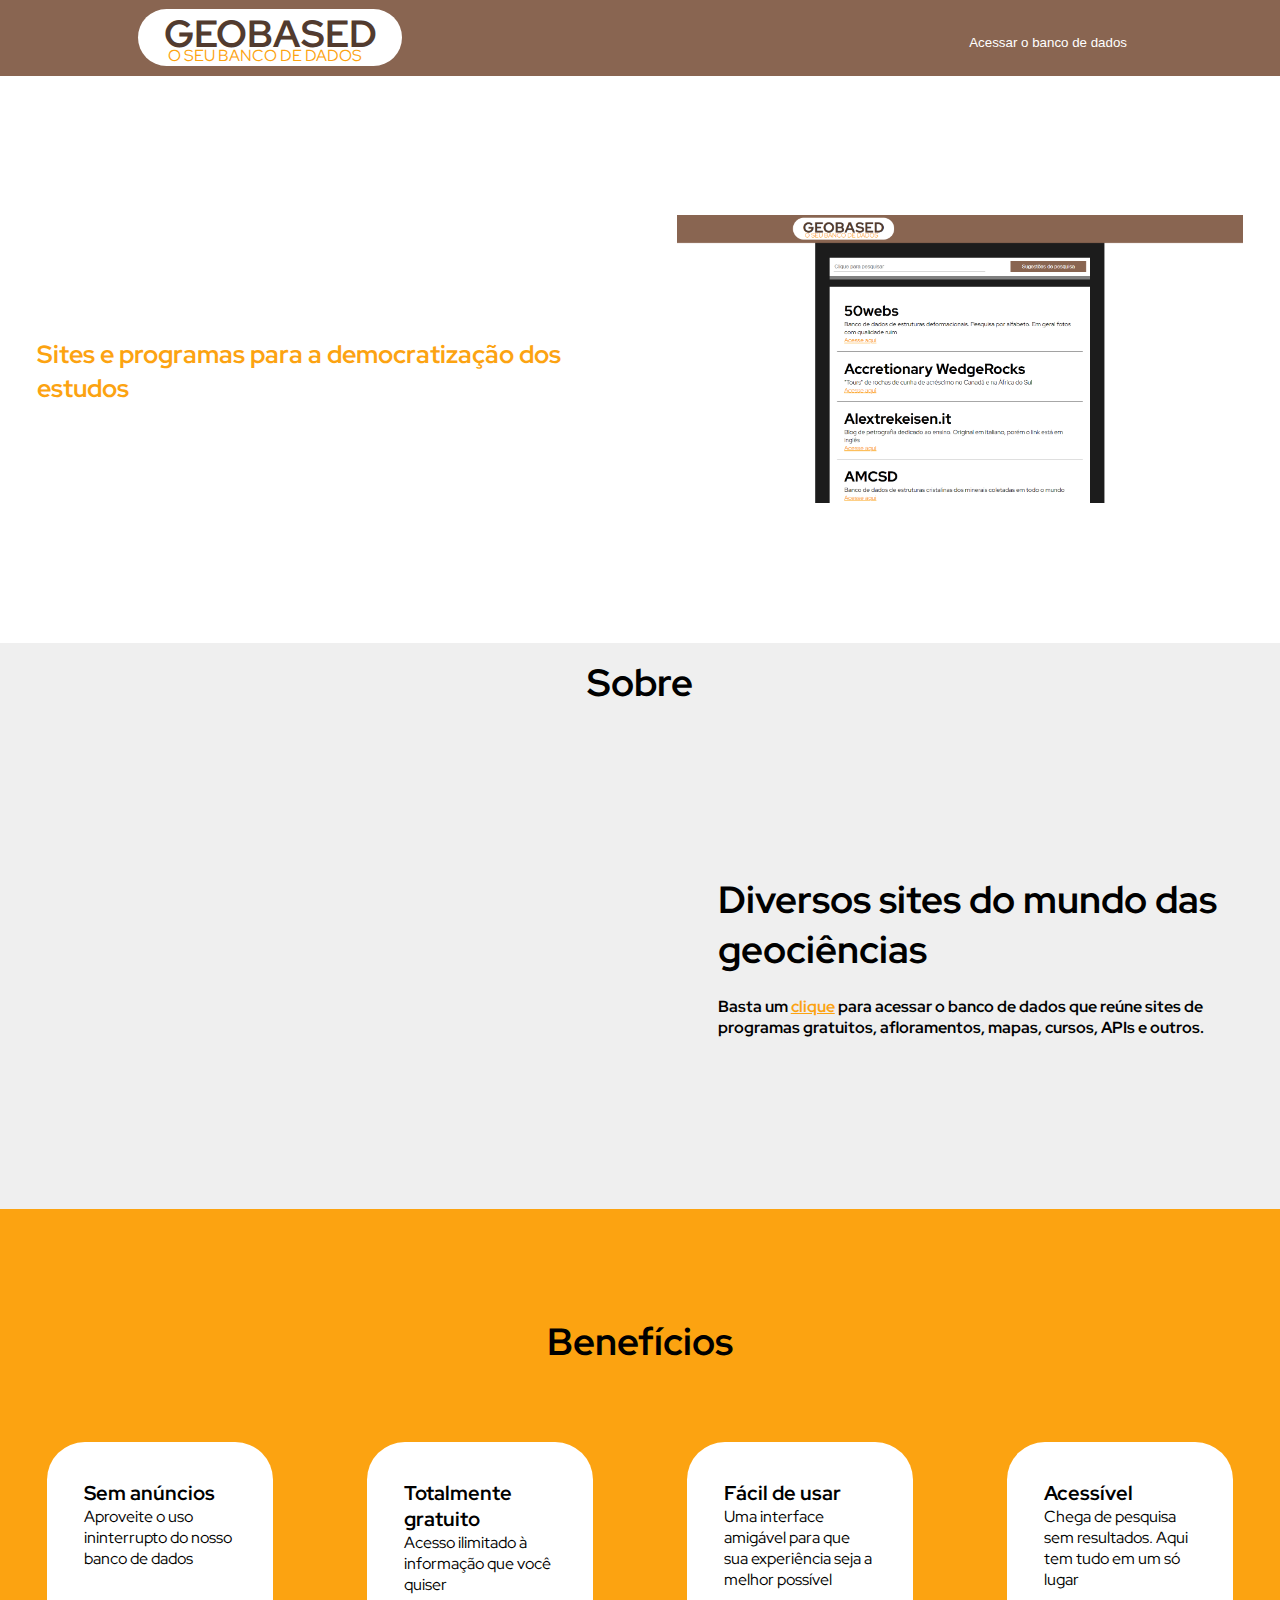
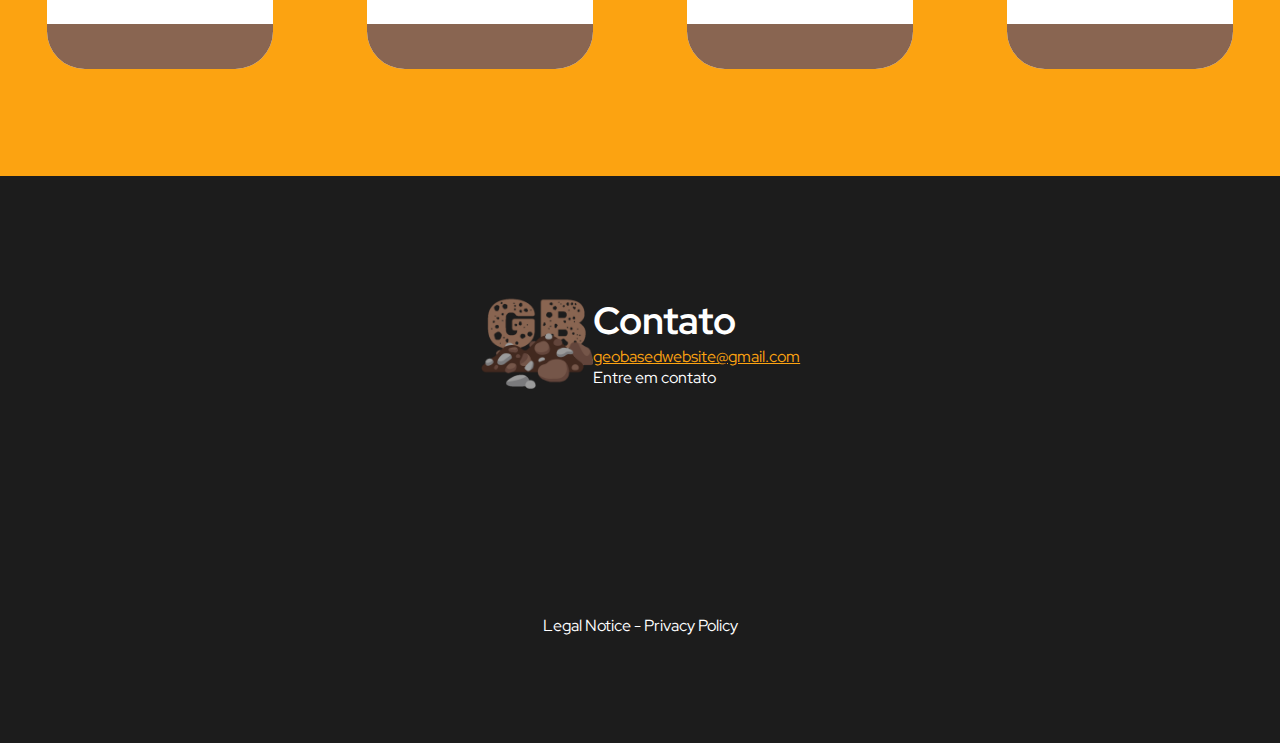
==== index.html @ d52c7a06 "Add files via upload" ====
<!DOCTYPE html>
<html lang="en">
<head>
    <meta charset="UTF-8">
    <meta name="viewport" content="width=device-width, initial-scale=1.0">
    <title>O seu banco de dados</title>

    <link rel="apple-touch-icon" sizes="180x180" href="03. Resources\01. Graphics\01. Non stock (eu criei)\apple-touch-icon.png">
    <link rel="icon" type="image/png" sizes="32x32" href="03. Resources\01. Graphics\01. Non stock (eu criei)\favicon-32x32.png">
    <link rel="icon" type="image/png" sizes="16x16" href="03. Resources\01. Graphics\01. Non stock (eu criei)\favicon-16x16.png">
    <link rel="manifest" href="/site.webmanifest">
    <!--    Arquivos CSS    -->
    <link rel="stylesheet" type="text/css" href="00. Website\assets\css\index.css">

    <!--    Arquivos Javascript     -->
    <!-- <script src=".../Website\assets\scripts\nomeDoScript"></script> -->
</head>
<body>






    <header id="main-header">
        <a href="index.html" id="logo-a">
            <section class="logo-section">
                <h1>GEOBASED</h1>
                <p>O SEU BANCO DE DADOS</p>
            </section>
        </a>
        <nav></nav>
        <a href="05. Content\02 - database\db.html"><button class="btn" id="header-btn">Acessar o banco de dados</button></a>
    </header>


    <div class="bg-img"></div>

    <section id="sections">
        <section class="section" id="hero-section">
            <div>
                <h1>FÁCIL ACESSO AO CONHECIMENTO GEOLÓGICO</h1>
                <h2>Sites e  programas para a democratização dos estudos</h2>
                <a href="#about-section"><button class="btn">Saiba mais</button></a>
            </div>
            <img class="section-img" src="03. Resources\02. Photos\01. Non stock\Screenshot do db.png" alt="Imagem do site">
        </section>





    
        <section class="section" id="about-section">
            <h2>Sobre</h2>
            <section>
                <img class="section-img" src="https://pub.mdpi-res.com/water/water-12-00041/article_deploy/html/images/water-12-00041-g004.png?1579605332" alt="">
                <section>
                    <h1>Diversos sites do mundo das geociências</h1>
                    <h4>Basta um <a href="..\05. Content\02 - database\db.html">clique</a> para acessar o banco de dados que reúne sites de programas gratuitos, afloramentos, mapas, cursos, APIs e outros.</h4>
                </section>    
            </section>
        </section>






        <section class="section" id="benefits-section">
            <h2>Benefícios</h2>
            <div class="cards">
                <article class="card">
                    <header>Sem anúncios</header>
                    <div class="content">
                        <p>Aproveite o uso ininterrupto do nosso banco de dados</p>
                    </div>
                </article>
                <article class="card">
                    <header>Totalmente gratuito</header>
                    <div class="content">
                        <p>Acesso ilimitado à informação que você quiser</p>
                    </div>
                </article>
                <article class="card">
                    <header>Fácil de usar</header>
                    <div class="content">
                        <p>Uma interface amigável para que sua experiência seja a melhor possível</p>
                    </div>
                </article>
                <article class="card">
                    <header>Acessível</header>
                    <div class="content">
                        <p>Chega de pesquisa sem resultados. Aqui tem tudo em um só lugar</p>
                    </div>
                </article>
            </div>
        </section>
    </section>
    <footer class="section">
        <section class="ftsection">
            <section>
                <img class="logo" src="02. Identity\02. Logos\GB-logo.png" alt="logo">
            </section>
            <section>
                <h2>Contato</h2>
                <p><a href="mailto:geobasedwebsite@gmail.com?subject=Tenho uma sugestão">geobasedwebsite@gmail.com</a></p>
                <p>Entre em contato</p>
            </section>
        </section>
        <section class="ftsection">
            <p>Legal Notice - Privacy Policy</p>
        </section>
    </footer>
</body>
</html>
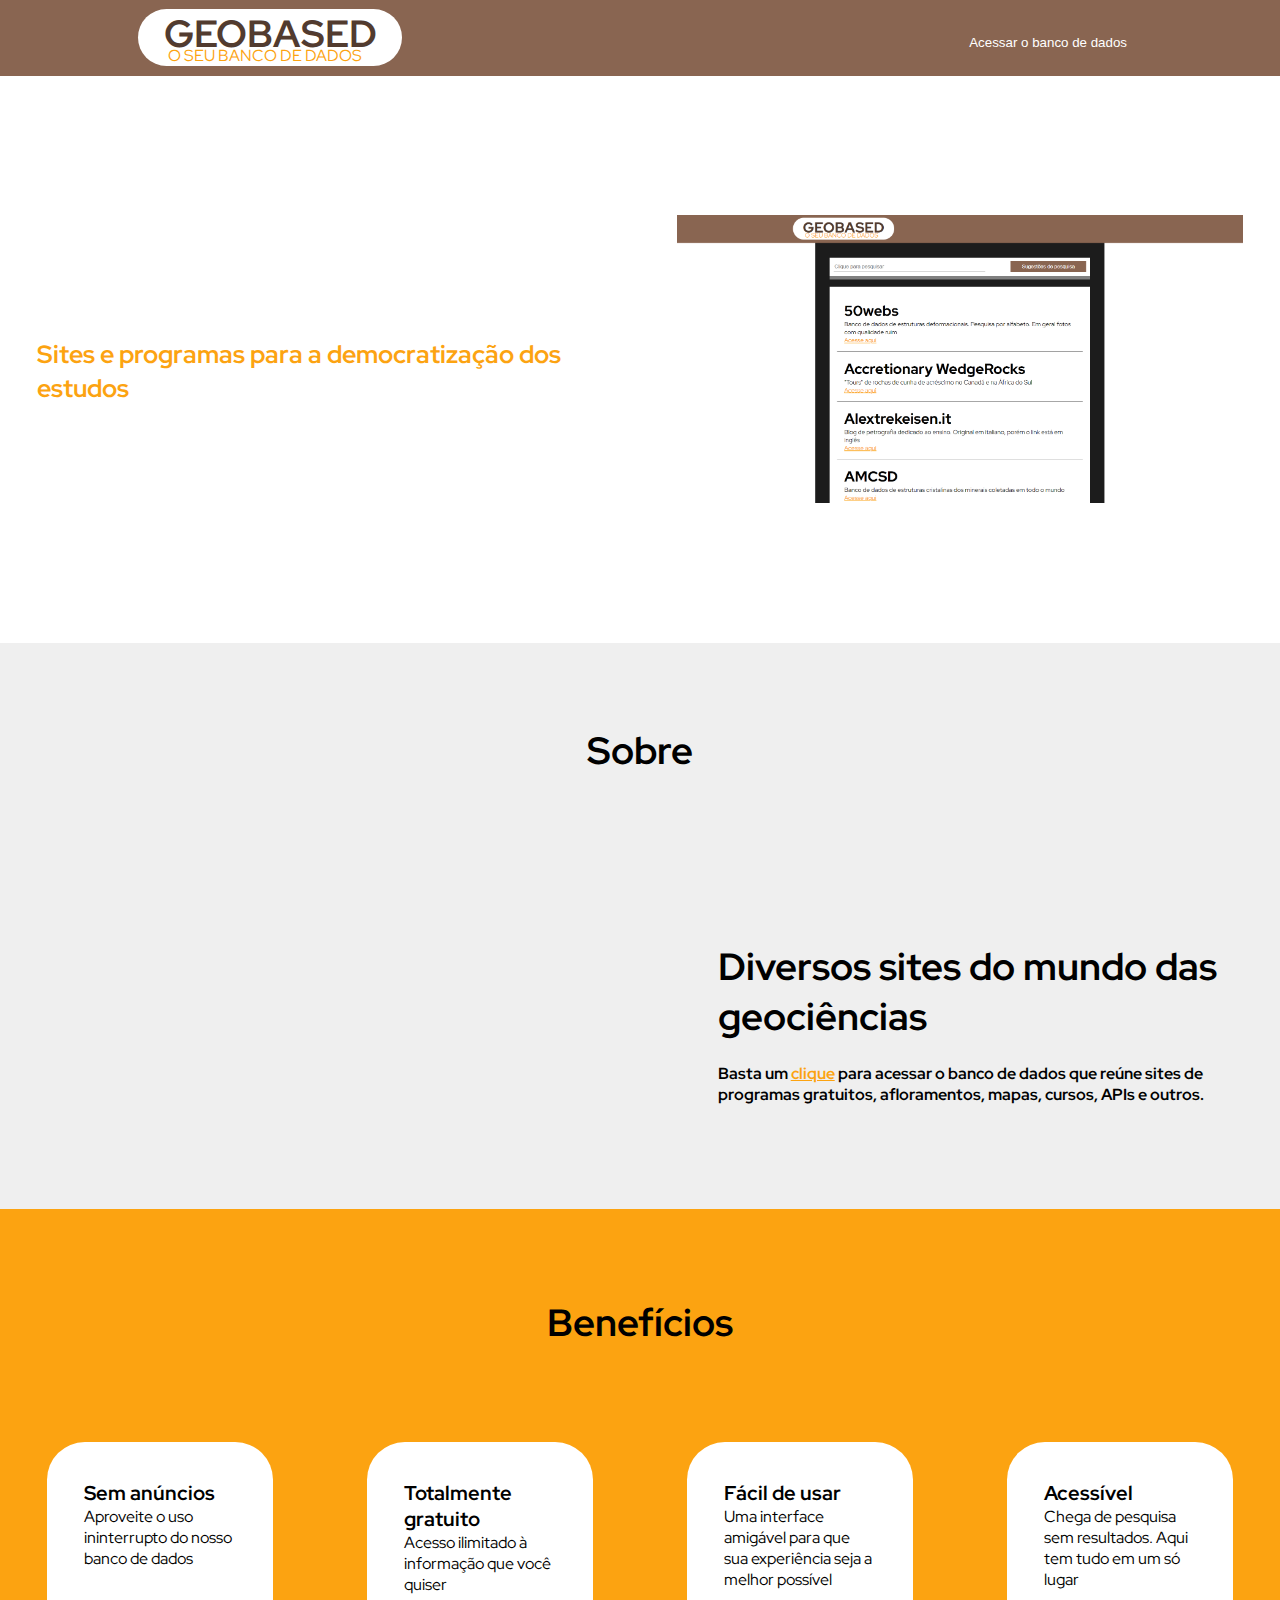
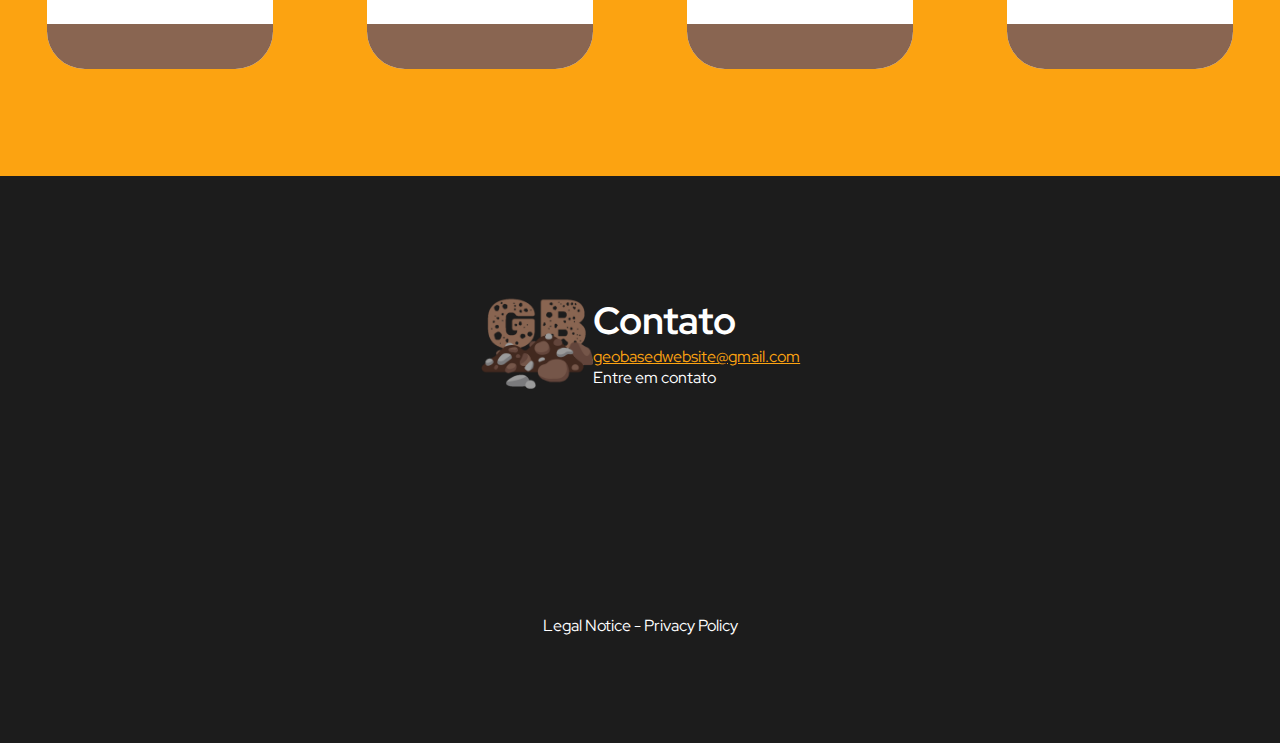
==== commit dbaa9f09: "Update index.html" ====
--- a/index.html
+++ b/index.html
@@ -57,7 +57,7 @@
                 <img class="section-img" src="https://pub.mdpi-res.com/water/water-12-00041/article_deploy/html/images/water-12-00041-g004.png?1579605332" alt="">
                 <section>
                     <h1>Diversos sites do mundo das geociências</h1>
-                    <h4>Basta um <a href="..\05. Content\02 - database\db.html">clique</a> para acessar o banco de dados que reúne sites de programas gratuitos, afloramentos, mapas, cursos, APIs e outros.</h4>
+                    <h4>Basta um <a href="05. Content\02 - database\db.html">clique</a> para acessar o banco de dados que reúne sites de programas gratuitos, afloramentos, mapas, cursos, APIs e outros.</h4>
                 </section>    
             </section>
         </section>
@@ -113,4 +113,4 @@
         </section>
     </footer>
 </body>
-</html>+</html>
